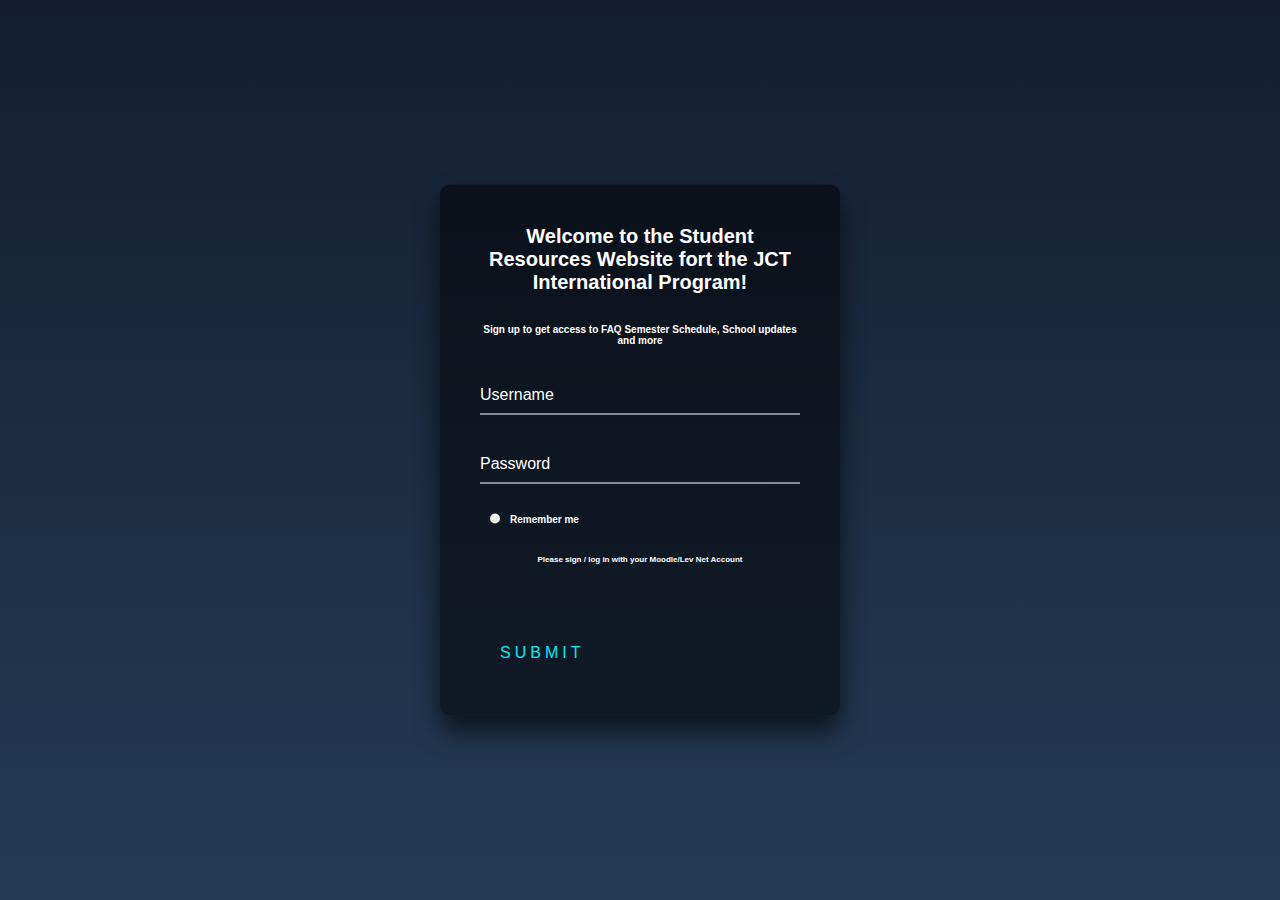
==== login.html @ d329ec32 "d" ====
<!DOCTYPE html>
<html lang="en">
<head>
    <meta charset="UTF-8">
    <meta http-equiv="X-UA-Compatible" content="IE=edge">
    <meta name="viewport" content="width=device-width, initial-scale=1.0">
    <title>Login Page</title>
    <link rel="stylesheet" href="loginstyle.css"/>
</head>
<body>
    <div class="login-box">

        <div class="title">
            <h2 class="title"> Welcome to the Student Resources Website fort the JCT International Program!</h2>
        <h2 class="subtitle ">Sign up to get access to FAQ Semester Schedule, School updates and more</h2>
        </div>
          <form>
        
            <div class="user-box">
              <input type="text" name="" required="">
              <label>Username</label>
            </div>
            <div class="user-box">
              <input type="password" name="" required="">
              <label>Password</label>
            </div>
            <span class="user-btn">   
            <button class="remember-me">
                
            </button>
            <h2 class="btn-text">Remember me</h2>
            </span>
            <h2 class="information">Please sign / log in with your Moodle/Lev Net Account</h2>
            <a href="#">
                <span></span>
              <span></span>
             <span></span>
              <span></span>
              Submit
            </a>
            
          </form>
        </div>
</body>
</html>
---- loginstyle.css ----
html {
    height: 100%;
  }
  body {
    margin: 0;
    padding:0;
    font-family: sans-serif;
    background: linear-gradient(#141e30, #243b55);
    justify-content: center;
    align-items: center;
  }
  .title{
      display: block;
      margin-top: 0;
      font-size: 20px;
      margin-bottom: 0;
  }
  .subtitle{
      display: inline-block;
      font-size: 10px;
      margin: 0;
      padding: 0;
  }
  .information{
      font-size: 8px;
      
  }
  .btn-text{
      font-size: 10px;
      white-space: nowrap;
  }
  .user-btn{
      margin: 0;
      padding: 0;
      display: flex;
  
  }
  .remember-me{
  
      margin: 10px;
      margin-top: 0;
      padding: 0;
      height: 10px;
      width: 10px;
      white-space: nowrap;
      border-radius: 50%;
      border-style: none;
  }
  .remember-me:focus{
      background: #03e9f4;
  }
  .login-box {
    position: absolute;
    top: 50%;
    left: 50%;
    width: 400px;
    padding: 40px;
    transform: translate(-50%, -50%);
    background: rgba(0,0,0,.5);
    box-sizing: border-box;
    box-shadow: 0 15px 25px rgba(0,0,0,.6);
    border-radius: 10px;
  }
  
  .login-box h2 {
    margin: 0 0 30px;
    padding: 0;
    color: #fff;
    text-align: center;
  }
  
  .login-box .user-box {
    position: relative;
  }
  
  .login-box .user-box input {
    width: 100%;
    padding: 10px 0;
    font-size: 16px;
    color: #fff;
    margin-bottom: 30px;
    border: none;
    border-bottom: 1px solid #fff;
    outline: none;
    background: transparent;
  }
  .login-box .user-box label {
    position: absolute;
    top:0;
    left: 0;
    padding: 10px 0;
    font-size: 16px;
    color: #fff;
    pointer-events: none;
    transition: .5s;
  }
  
  .login-box .user-box input:focus ~ label,
  .login-box .user-box input:valid ~ label {
    top: -20px;
    left: 0;
    color: #03e9f4;
    font-size: 12px;
  }
  
  .login-box form a {
    position: relative;
    display: inline-block;
    padding: 10px 20px;
    color: #03e9f4;
    font-size: 16px;
    text-decoration: none;
    text-transform: uppercase;
    overflow: hidden;
    transition: .5s;
    margin-top: 40px;
    letter-spacing: 4px
  }
  
  .login-box a:hover {
    background: #03e9f4;
    color: #fff;
    border-radius: 5px;
    box-shadow: 0 0 5px #03e9f4,
                0 0 25px #03e9f4,
                0 0 50px #03e9f4,
                0 0 100px #03e9f4;
  }
  
  .login-box  a  span {
    position: absolute;
    display: block;
  
  }
  
  .login-box  a  span:nth-child(1) {
    top: 0;
    left: -100%;
    width: 100%;
    height: 2px;
    background: linear-gradient(90deg, transparent, #03e9f4);
    animation: btn-anim1 1s linear infinite;
  }
  
  @keyframes btn-anim1 {
    0% {
      left: -100%;
    }
    50%,100% {
      left: 100%;
    }
  }
  
  .login-box  a  span:nth-child(2) {
    top: -100%;
    right: 0;
    width: 2px;
    height: 100%;
    background: linear-gradient(180deg, transparent, #03e9f4);
    animation: btn-anim2 1s linear infinite;
    animation-delay: .25s
  }
  
  @keyframes btn-anim2 {
    0% {
      top: -100%;
    }
    50%,100% {
      top: 100%;
    }
  }
  
  .login-box  a  span:nth-child(3) {
    bottom: 0;
    right: -100%;
    width: 100%;
    height: 2px;
    background: linear-gradient(270deg, transparent, #03e9f4);
    animation: btn-anim3 1s linear infinite;
    animation-delay: .5s
  }
  
  @keyframes btn-anim3 {
    0% {
      right: -100%;
    }
    50%,100% {
      right: 100%;
    }
  }
  
  .login-box  a  span:nth-child(4) {
    bottom: -100%;
    left: 0;
    width: 2px;
    height: 100%;
    background: linear-gradient(360deg, transparent, #03e9f4);
    animation: btn-anim4 1s linear infinite;
    animation-delay: .75s
  }
  
  @keyframes btn-anim4 {
    0% {
      bottom: -100%;
    }
    50%,100% {
      bottom: 100%;
    }
  }
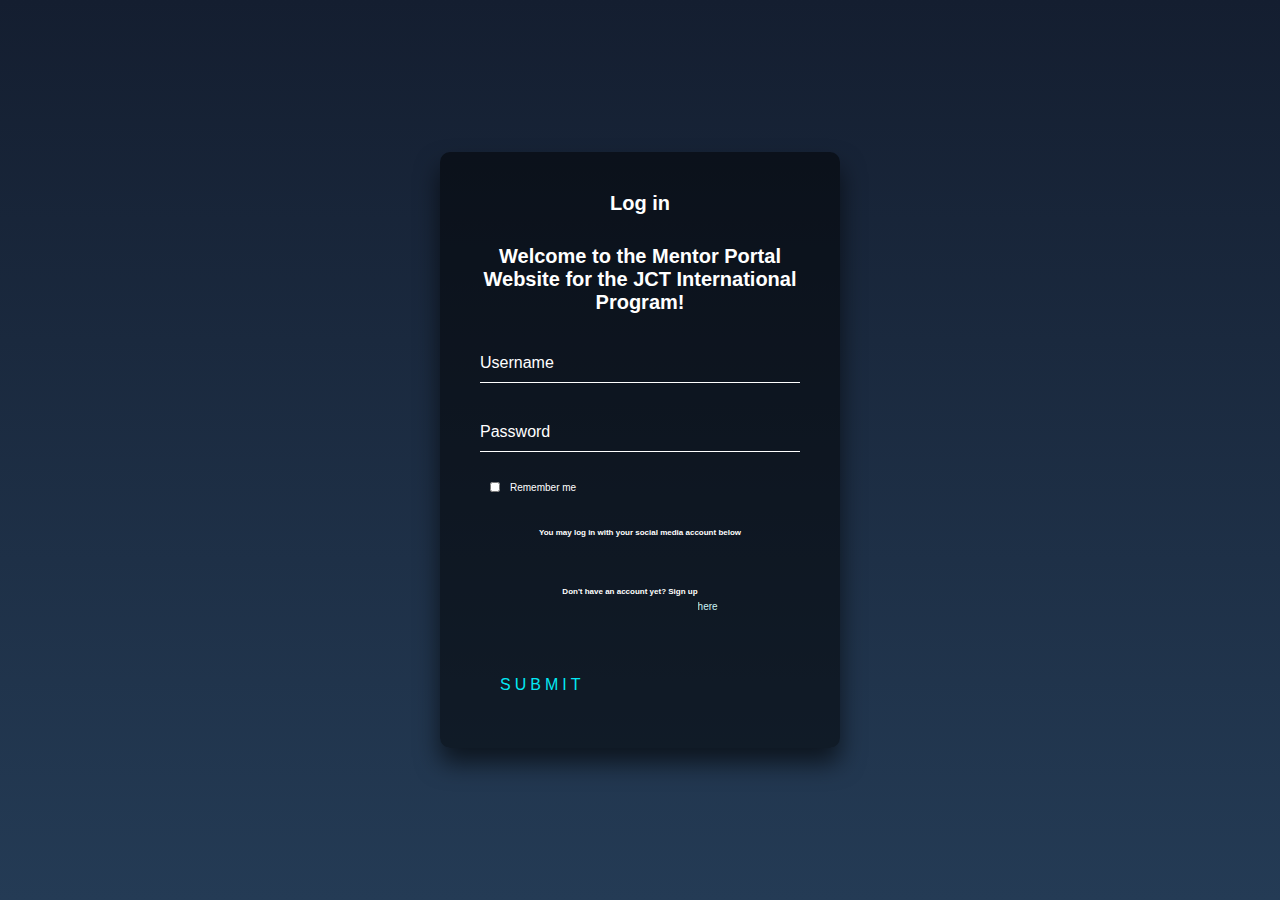
==== commit 56cb7b5b: "Merge branch 'TheShadowandwolves:master' into master" ====
--- a/login.html
+++ b/login.html
@@ -6,16 +6,22 @@
     <meta name="viewport" content="width=device-width, initial-scale=1.0">
     <title>Login Page</title>
     <link rel="stylesheet" href="loginstyle.css"/>
+
+    <link rel="stylesheet" href="https://use.fontawesome.com/releases/v5.8.1/css/all.css" integrity="sha384-50oBUHEmvpQ+1lW4y57PTFmhCaXp0ML5d60M1M7uH2+nqUivzIebhndOJK28anvf" crossorigin="anonymous">
+
 </head>
 <body>
     <div class="login-box">
 
         <div class="title">
-            <h2 class="title"> Welcome to the Student Resources Website fort the JCT International Program!</h2>
-        <h2 class="subtitle ">Sign up to get access to FAQ Semester Schedule, School updates and more</h2>
+          <h2 class="title">Log in</h2>
+            <h2 class="title">Welcome to the Mentor Portal
+              Website for the JCT International Program!</h2>
+              
         </div>
           <form>
-        
+
+
             <div class="user-box">
               <input type="text" name="" required="">
               <label>Username</label>
@@ -25,17 +31,30 @@
               <label>Password</label>
             </div>
             <span class="user-btn">   
-            <button class="remember-me">
-                
-            </button>
-            <h2 class="btn-text">Remember me</h2>
+            <input class="remember-me" type="checkbox" name="Remember-me" value="Remember-me">
+              <label for="remember-me" class="remember-me-label"> Remember me</label>
             </span>
-            <h2 class="information">Please sign / log in with your Moodle/Lev Net Account</h2>
-            <a href="#">
-                <span></span>
-              <span></span>
-             <span></span>
-              <span></span>
+            <h2 class="information">You may log in with your social media account below</h2>
+
+
+            <div class="social-media">
+              <span class="social-container">
+              <a href="#" class="an ak"><i class="fab fa-google"></i> </a>
+              <a href="#" class="an"><i class="fab fa-github"></i></a>
+              <a href="#" class="an"><i class="fab fa-linkedin-in"></i></a>
+              </span>
+          </div>
+
+
+            <span class="sign-up">            
+              <h2 class="information sign-text">Don't have an account yet? Sign up</h2>
+              <a class="normal" href="signup.html"> here </a>
+            </span>
+            <a href="#" class="ah">
+                <span class="sp"></span>
+              <span class="sp"></span>
+             <span class="sp"></span>
+              <span class="sp"></span>
               Submit
             </a>
             
--- a/loginstyle.css
+++ b/loginstyle.css
@@ -23,12 +23,9 @@
   }
   .information{
       font-size: 8px;
-      
-  }
-  .btn-text{
-      font-size: 10px;
-      white-space: nowrap;
-  }
+      margin: 0;
+  }
+
   .user-btn{
       margin: 0;
       padding: 0;
@@ -43,11 +40,17 @@
       height: 10px;
       width: 10px;
       white-space: nowrap;
-      border-radius: 50%;
+
       border-style: none;
   }
   .remember-me:focus{
       background: #03e9f4;
+  }
+  .remember-me-label{
+    font-size: 10px;
+    color: white;
+    white-space: nowrap;
+    margin-bottom: 35px;
   }
   .login-box {
     position: absolute;
@@ -103,7 +106,7 @@
     font-size: 12px;
   }
   
-  .login-box form a {
+  .login-box form .ah {
     position: relative;
     display: inline-block;
     padding: 10px 20px;
@@ -117,7 +120,7 @@
     letter-spacing: 4px
   }
   
-  .login-box a:hover {
+  .login-box .ah:hover {
     background: #03e9f4;
     color: #fff;
     border-radius: 5px;
@@ -127,13 +130,13 @@
                 0 0 100px #03e9f4;
   }
   
-  .login-box  a  span {
+  .login-box  .ah  .sp {
     position: absolute;
     display: block;
   
   }
   
-  .login-box  a  span:nth-child(1) {
+  .login-box  .ah  .sp:nth-child(1) {
     top: 0;
     left: -100%;
     width: 100%;
@@ -151,7 +154,7 @@
     }
   }
   
-  .login-box  a  span:nth-child(2) {
+  .login-box  .ah  .sp:nth-child(2) {
     top: -100%;
     right: 0;
     width: 2px;
@@ -170,7 +173,7 @@
     }
   }
   
-  .login-box  a  span:nth-child(3) {
+  .login-box  .ah  .sp:nth-child(3) {
     bottom: 0;
     right: -100%;
     width: 100%;
@@ -189,7 +192,7 @@
     }
   }
   
-  .login-box  a  span:nth-child(4) {
+  .login-box  .ah   .sp:nth-child(4) {
     bottom: -100%;
     left: 0;
     width: 2px;
@@ -206,4 +209,101 @@
     50%,100% {
       bottom: 100%;
     }
-  }+  }
+
+ 
+ .normal {
+   color: #c9f3f5;
+  white-space: nowrap;
+  padding: 0;
+  font-size: 10px;
+  overflow: auto;
+  margin: 0;
+  transition: none;
+  text-decoration: none;
+ }
+ .normal:hover{
+   background: none;
+   color: #03e9f4;
+   box-shadow: none;
+ }
+
+ .normal:visited{
+   color: #115db4;
+ }
+.sign-up{
+  display: flex;
+  justify-content: center;
+  align-items: center;
+  margin: 0;
+}
+.sign-text{
+  white-space: nowrap;
+  margin: 0;
+  padding: 0;
+}
+
+
+
+.switch-field {
+  justify-content: center;
+  align-items: center;
+	display: flex;
+	margin-bottom: 36px;
+	overflow: hidden;
+}
+
+.switch-field input {
+	position: absolute !important;
+	clip: rect(0, 0, 0, 0);
+	height: 1px;
+	width: 1px;
+	border: 0;
+	overflow: hidden;
+}
+
+.switch-field label {
+	background-color: #115db4;
+	color: white;
+	font-size: 14px;
+	line-height: 1;
+	text-align: center;
+	padding: 8px 16px;
+	margin-right: -1px;
+	border: 1px solid rgba(0, 0, 0, 0.2);
+	box-shadow: inset 0 1px 3px rgba(0, 0, 0, 0.3), 0 1px rgba(255, 255, 255, 0.1);
+	transition: all 0.1s ease-in-out;
+}
+
+.switch-field label:hover {
+	cursor: pointer;
+}
+
+.switch-field input:checked + label {
+	background-color: #03e9f4;
+	box-shadow: none;
+}
+
+.switch-field label:first-of-type {
+	border-radius: 10px 0 0 10px;
+}
+
+.switch-field label:last-of-type {
+	border-radius: 0 10px 10px 0;
+}
+
+.social-media  {
+  margin: 20px auto;
+  display: flex;
+  justify-content: center;
+  align-items: center;
+}
+.an{
+  color: #03e9f4;
+  font-size: 40px;
+  letter-spacing: 20px;
+  text-decoration: none;
+}
+.ak{
+  letter-spacing: 10px;
+}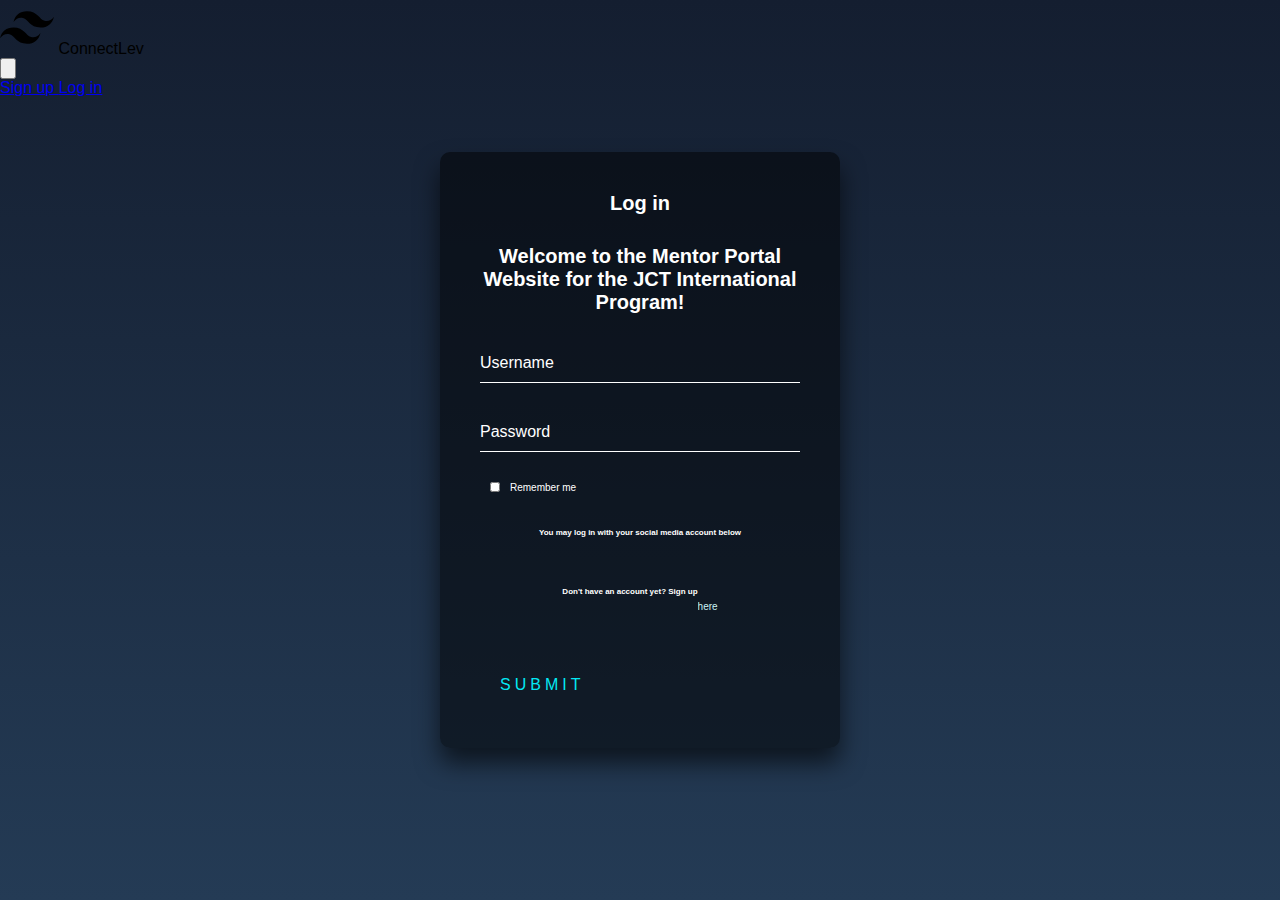
==== commit 07ba81c4: "nav bar" ====
--- a/login.html
+++ b/login.html
@@ -1,64 +1,103 @@
 <!DOCTYPE html>
 <html lang="en">
+
 <head>
-    <meta charset="UTF-8">
-    <meta http-equiv="X-UA-Compatible" content="IE=edge">
-    <meta name="viewport" content="width=device-width, initial-scale=1.0">
-    <title>Login Page</title>
-    <link rel="stylesheet" href="loginstyle.css"/>
+  <meta charset="UTF-8">
+  <meta http-equiv="X-UA-Compatible" content="IE=edge">
+  <meta name="viewport" content="width=device-width, initial-scale=1.0">
+  <title>Login Page</title>
+  <link rel="stylesheet" href="loginstyle.css" />
 
-    <link rel="stylesheet" href="https://use.fontawesome.com/releases/v5.8.1/css/all.css" integrity="sha384-50oBUHEmvpQ+1lW4y57PTFmhCaXp0ML5d60M1M7uH2+nqUivzIebhndOJK28anvf" crossorigin="anonymous">
+  <link rel="stylesheet" href="https://use.fontawesome.com/releases/v5.8.1/css/all.css"
+    integrity="sha384-50oBUHEmvpQ+1lW4y57PTFmhCaXp0ML5d60M1M7uH2+nqUivzIebhndOJK28anvf" crossorigin="anonymous">
 
 </head>
+
 <body>
-    <div class="login-box">
+  <nav class="flex items-center justify-between flex-wrap bg-teal-500 p-6">
+    <div class="flex items-center flex-shrink-0 text-white mr-6">
+      <svg class="fill-current h-8 w-8 mr-2" width="54" height="54" viewBox="0 0 54 54"
+        xmlns="http://www.w3.org/2000/svg">
+        <path
+          d="M13.5 22.1c1.8-7.2 6.3-10.8 13.5-10.8 10.8 0 12.15 8.1 17.55 9.45 3.6.9 6.75-.45 9.45-4.05-1.8 7.2-6.3 10.8-13.5 10.8-10.8 0-12.15-8.1-17.55-9.45-3.6-.9-6.75.45-9.45 4.05zM0 38.3c1.8-7.2 6.3-10.8 13.5-10.8 10.8 0 12.15 8.1 17.55 9.45 3.6.9 6.75-.45 9.45-4.05-1.8 7.2-6.3 10.8-13.5 10.8-10.8 0-12.15-8.1-17.55-9.45-3.6-.9-6.75.45-9.45 4.05z" />
+      </svg>
+      <span class="font-semibold text-xl tracking-tight">ConnectLev</span>
+    </div>
+    <div class="block lg:hidden">
+      <button
+        class="flex items-center px-3 py-2 border rounded text-teal-200 border-teal-400 hover:text-white hover:border-white">
+        <svg class="fill-current h-3 w-3" viewBox="0 0 20 20" xmlns="http://www.w3.org/2000/svg">
+          <title>Menu</title>
+          <path d="M0 3h20v2H0V3zm0 6h20v2H0V9zm0 6h20v2H0v-2z" />
+        </svg>
+      </button>
+    </div>
+    <div class="w-full block flex-grow lg:flex lg:items-center lg:w-auto">
+      <div class="text-sm lg:flex-grow">
+        <a href="signup.html" class="block mt-4 lg:inline-block lg:mt-0 text-teal-200 hover:text-white mr-4">
+          Sign up
+        </a>
+        <a href="login.html" class="block mt-4 lg:inline-block lg:mt-0 text-teal-200 hover:text-white mr-4">
+          Log in
+        </a>
+        <!--       <a href="#responsive-header" class="block mt-4 lg:inline-block lg:mt-0 text-teal-200 hover:text-white">
+        Blog
+      </a> -->
+      </div>
+      <!--     <div>
+      <a href="#" class="inline-block text-sm px-4 py-2 leading-none border rounded text-white border-white hover:border-transparent hover:text-teal-500 hover:bg-white mt-4 lg:mt-0">Download</a>
+    </div> -->
+    </div>
+  </nav>
+  <div class="login-box">
 
-        <div class="title">
-          <h2 class="title">Log in</h2>
-            <h2 class="title">Welcome to the Mentor Portal
-              Website for the JCT International Program!</h2>
-              
-        </div>
-          <form>
+    <div class="title">
+      <h2 class="title">Log in</h2>
+      <h2 class="title">Welcome to the Mentor Portal
+        Website for the JCT International Program!</h2>
+
+    </div>
+    <form>
 
 
-            <div class="user-box">
-              <input type="text" name="" required="">
-              <label>Username</label>
-            </div>
-            <div class="user-box">
-              <input type="password" name="" required="">
-              <label>Password</label>
-            </div>
-            <span class="user-btn">   
-            <input class="remember-me" type="checkbox" name="Remember-me" value="Remember-me">
-              <label for="remember-me" class="remember-me-label"> Remember me</label>
-            </span>
-            <h2 class="information">You may log in with your social media account below</h2>
+      <div class="user-box">
+        <input type="text" name="" required="">
+        <label>Username</label>
+      </div>
+      <div class="user-box">
+        <input type="password" name="" required="">
+        <label>Password</label>
+      </div>
+      <span class="user-btn">
+        <input class="remember-me" type="checkbox" name="Remember-me" value="Remember-me">
+        <label for="remember-me" class="remember-me-label"> Remember me</label>
+      </span>
+      <h2 class="information">You may log in with your social media account below</h2>
 
 
-            <div class="social-media">
-              <span class="social-container">
-              <a href="#" class="an ak"><i class="fab fa-google"></i> </a>
-              <a href="#" class="an"><i class="fab fa-github"></i></a>
-              <a href="#" class="an"><i class="fab fa-linkedin-in"></i></a>
-              </span>
-          </div>
+      <div class="social-media">
+        <span class="social-container">
+          <a href="#" class="an ak"><i class="fab fa-google"></i> </a>
+          <a href="#" class="an"><i class="fab fa-github"></i></a>
+          <a href="#" class="an"><i class="fab fa-linkedin-in"></i></a>
+        </span>
+      </div>
 
 
-            <span class="sign-up">            
-              <h2 class="information sign-text">Don't have an account yet? Sign up</h2>
-              <a class="normal" href="signup.html"> here </a>
-            </span>
-            <a href="#" class="ah">
-                <span class="sp"></span>
-              <span class="sp"></span>
-             <span class="sp"></span>
-              <span class="sp"></span>
-              Submit
-            </a>
-            
-          </form>
-        </div>
+      <span class="sign-up">
+        <h2 class="information sign-text">Don't have an account yet? Sign up</h2>
+        <a class="normal" href="signup.html"> here </a>
+      </span>
+      <a href="#" class="ah">
+        <span class="sp"></span>
+        <span class="sp"></span>
+        <span class="sp"></span>
+        <span class="sp"></span>
+        Submit
+      </a>
+
+    </form>
+  </div>
 </body>
+
 </html>